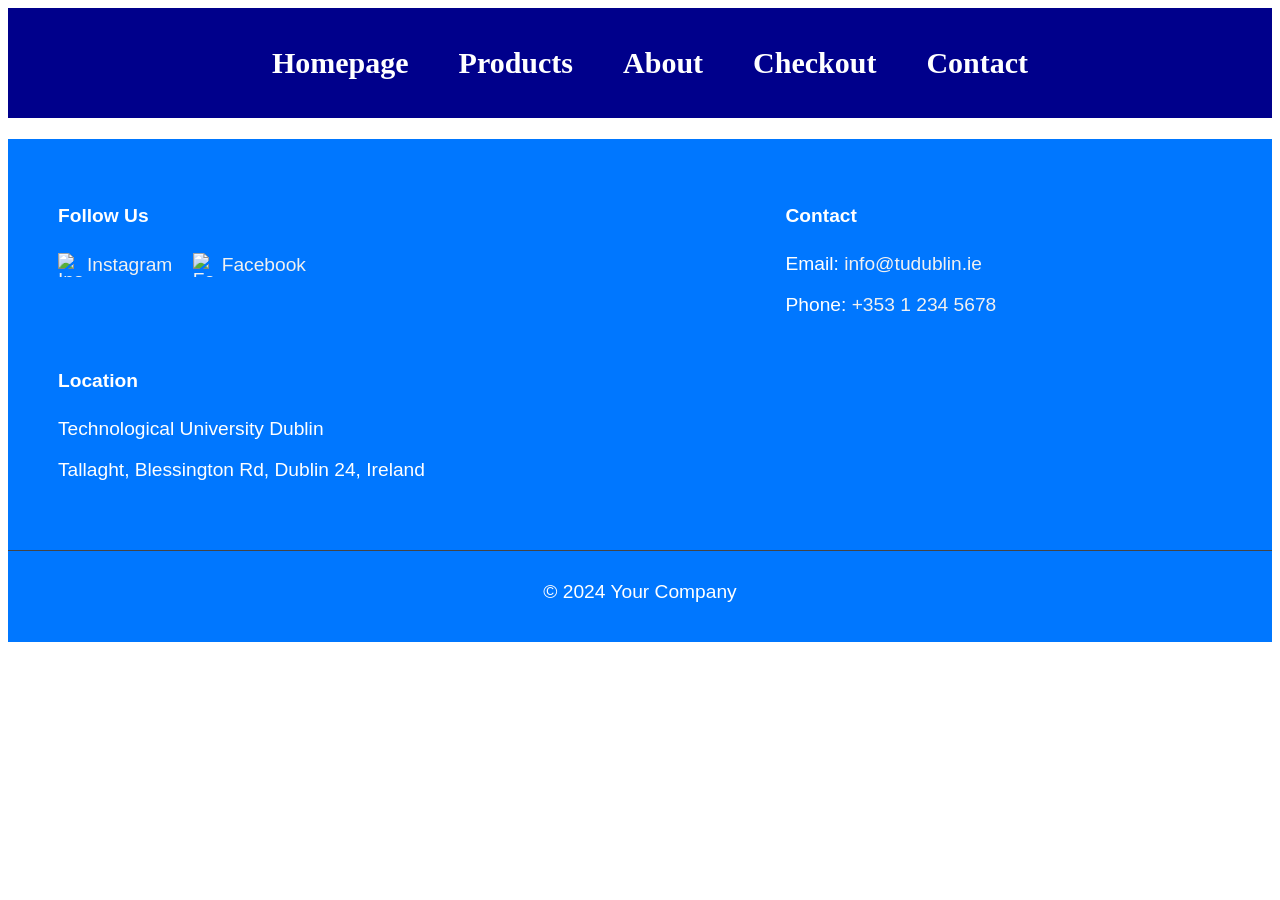
==== about_us.html @ 0f658e16 "Add files via upload" ====
<!doctype html>
<html lang="en">
  <head>
    <meta charset="UTF-8" />
    <meta name="viewport" content="width=device-width, initial-scale=1.0" />
    <title>checkout</title>

    <link rel="stylesheet" href="style.css" />
  </head>

  <body>
    <nav class="navbar">
      <a href="index.html">Homepage</a>
      <a href="products.html">Products</a>
      <a href="about_us.html">About</a>
      <a href="checkout.html">Checkout</a>
      <a href="contact_us.html">Contact</a>
    </nav>

    <header>
      <h1></h1>

      <p></p>
    </header>

    <footer class="site-footer">
      <div class="footer-container">
        <div class="footer-section social">
          <h4>Follow Us</h4>
          <a href="https://instagram.com" target="_blank">
            <img
              src="https://cdn.jsdelivr.net/gh/simple-icons/simple-icons/icons/instagram.svg"
              alt="Instagram"
            />
            Instagram
          </a>
          <a href="https://facebook.com" target="_blank">
            <img
              src="https://cdn.jsdelivr.net/gh/simple-icons/simple-icons/icons/facebook.svg"
              alt="Facebook"
            />
            Facebook
          </a>
        </div>
        <div class="footer-section contact">
          <h4>Contact</h4>
          <p>Email: <a href="mailto:info@tudublin.ie">info@tudublin.ie</a></p>
          <p>Phone: <a href="tel:+35312345678">+353 1 234 5678</a></p>
        </div>
        <div class="footer-section location">
          <h4>Location</h4>
          <p>Technological University Dublin</p>
          <p>Tallaght, Blessington Rd, Dublin 24, Ireland</p>
        </div>
      </div>
      <div class="footer-bottom">
        <p>&copy; 2024 Your Company</p>
      </div>
    </footer>
  </body>
</html>
---- style.css ----
/*  Right now we will type here what we change/add so to keep track and when we upload this to joop we can delete this */
/*  Home-page: I changed the layout from the blue to black to fit the tech theme and also added a fetaures section + Nav bar to which im gonnna make it be able to clickable so when a customer clicks*/
/*  "Phones" it will bring them to the products section about the phones we have. Btw, if it says ".home" it ref the homepage  */



body {
  background-color: #ffffff;
}

/* Navbar */
.navbar {
  display: flex;
  justify-content: center;
  background: darkblue;
  padding: 30px;
}

.navbar a {
  color: white;
  text-decoration: none;
  margin-left: 20px;
  font-size: 30px;
  font-weight: bold;
  padding: 8px 15px;
  border-radius: 5px;
  transition: 0.3s;
}

/*  The blue colour Nav bar looks good so far so we can honestly just keep that for how it is right now  */
.navbar a:hover {
  background-color: rgb(0, 119, 255);
  color: #fff;
}

/*  My footer */
.site-footer {
    background: #7ee3f0;
    color: #fff;
    padding: 20px 0;
    font-family: sans-serif;
}

.footer-container {
   display: flex;
    justify-content: space-between;
    align-items: flex-start;
    margin: 0 auto;
    flex-wrap: wrap;
    padding: 20px 50px ;
     gap: 25%;
}

/*  This is the footer of the MAIN body */
.site-footer {
    background: rgb(0, 119, 255);
    color: #fff;
    
    font-family: sans-serif;
    font-size: 1.2em;
}

.footer-section {
    flex: 1;
    min-width: 200px;
     margin-bottom: 10px;
   
}



.footer-section a {
    color: #f1f1f1;
    text-decoration: none;
    margin-right: 15px;
    display: inline-flex;
    align-items: center;
}

.footer-section a img {
    width: 24px;
    height: 24px;
    margin-right: 5px;
    vertical-align: middle;
}

.footer-bottom {
    border-top: 1px solid #444;
    margin-top: 20px;
    text-align: center;
    padding-top: 10px;
    font-size: 1em;
}



a {
  text-decoration: none;
}

/* This changes the homepage  */
.home {
  font-family: Arial, sans-serif;
}

/* This is the "Phones, laptops, Tablets etc Nave bar (if you click on it, it doesnt work just yet*/
.home .categories {
  display: flex;
  justify-content: center;
  background: #000;
  padding: 15px;
}

.home .categories a {
  color: #fff;
  margin: 0 15px;
  font-size: 18px;
}

.home .categories a:hover {
  color: #ccc;
}

/* middle  */
.home .middle {
  text-align: center;
  padding: 80px 20px;
  background: #f5f5f5;
}

.home .middle h1 {
  font-size: 50px;
  margin-bottom: 10px;
}

.home .middle p {
  font-size: 20px;
  margin-bottom: 20px;
}

.home .btn {
  background: #000;
  color: #fff;
  padding: 12px 25px;
  border-radius: 5px;
}

.home .btn:hover {
  background: #333;
}

/* PRODUCTS (Also doesnt work just yet but I will get to it!*/
.home .featured {
  padding: 50px 20px;
  text-align: center;
}

.home .product-container {
  display: flex;
  justify-content: center;
  gap: 30px;
  flex-wrap: wrap;
}

.home .product-card {
  border: 1px solid #ddd;
  padding: 20px;
  width: 220px;
  border-radius: 10px;
  background: #fff;
  transition: 0.3s;
}

.home .product-card:hover {
  transform: scale(1.05);
}

.home .product-card img {
  width: 100%;
}

.home .product-card button {
  background: #000;
  color: #fff;
  border: none;
  padding: 10px;
  cursor: pointer;
  margin-top: 10px;
}

.home .product-card button:hover {
  background: #333;
}

/* This is the lower middle section about the "why choose us"  */
.home .why-us {
  background: #000;
  color: #fff;
  padding: 50px 20px;
  text-align: center;
}

.home .features {
  display: flex;
  justify-content: center;
  gap: 40px;
  flex-wrap: wrap;
}

/* This is the footer for the home page   */
.home .site-footer {
    background: #080000;
    color: #fff;
    
    font-family: sans-serif;
    font-size: 1.2em;
}
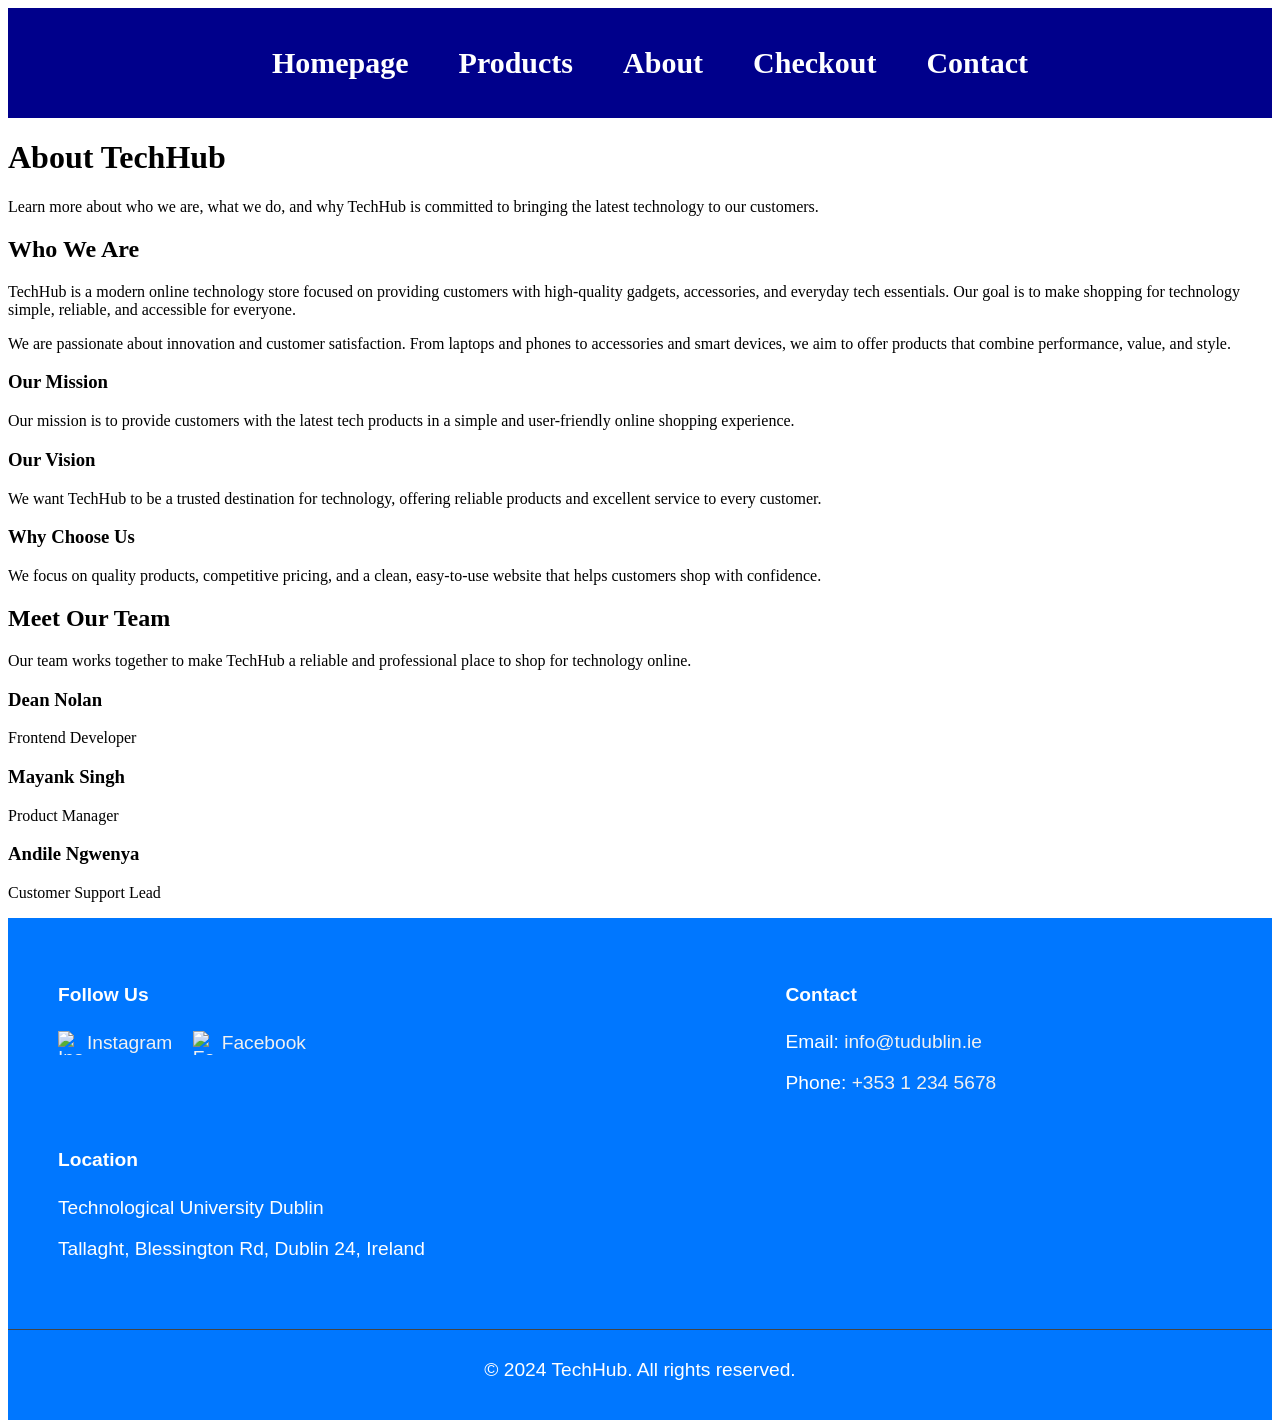
==== commit 43171bc4: "Edited checkout page" ====
--- a/about_us.html
+++ b/about_us.html
@@ -3,12 +3,11 @@
   <head>
     <meta charset="UTF-8" />
     <meta name="viewport" content="width=device-width, initial-scale=1.0" />
-    <title>checkout</title>
-
+    <title>About Us</title>
     <link rel="stylesheet" href="style.css" />
   </head>
 
-  <body>
+  <body class="about-page">
     <nav class="navbar">
       <a href="index.html">Homepage</a>
       <a href="products.html">Products</a>
@@ -17,11 +16,90 @@
       <a href="contact_us.html">Contact</a>
     </nav>
 
-    <header>
-      <h1></h1>
+    <header class="about-hero">
+      <div class="about-hero-content">
+        <h1>About TechHub</h1>
+        <p>
+          Learn more about who we are, what we do, and why TechHub is committed
+          to bringing the latest technology to our customers.
+        </p>
+      </div>
+    </header>
 
-      <p></p>
-    </header>
+    <main>
+      <section class="about-intro">
+        <div class="about-container">
+          <h2>Who We Are</h2>
+          <p>
+            TechHub is a modern online technology store focused on providing
+            customers with high-quality gadgets, accessories, and everyday tech
+            essentials. Our goal is to make shopping for technology simple,
+            reliable, and accessible for everyone.
+          </p>
+          <p>
+            We are passionate about innovation and customer satisfaction. From
+            laptops and phones to accessories and smart devices, we aim to offer
+            products that combine performance, value, and style.
+          </p>
+        </div>
+      </section>
+
+      <section class="about-mission">
+        <div class="about-container">
+          <div class="about-card">
+            <h3>Our Mission</h3>
+            <p>
+              Our mission is to provide customers with the latest tech products
+              in a simple and user-friendly online shopping experience.
+            </p>
+          </div>
+
+          <div class="about-card">
+            <h3>Our Vision</h3>
+            <p>
+              We want TechHub to be a trusted destination for technology,
+              offering reliable products and excellent service to every
+              customer.
+            </p>
+          </div>
+
+          <div class="about-card">
+            <h3>Why Choose Us</h3>
+            <p>
+              We focus on quality products, competitive pricing, and a clean,
+              easy-to-use website that helps customers shop with confidence.
+            </p>
+          </div>
+        </div>
+      </section>
+
+      <section class="about-team">
+        <div class="about-team-wrapper">
+          <h2>Meet Our Team</h2>
+          <p class="about-team-text">
+            Our team works together to make TechHub a reliable and professional
+            place to shop for technology online.
+          </p>
+
+          <div class="about-team-container">
+            <div class="about-team-member">
+              <h3>Dean Nolan</h3>
+              <p>Frontend Developer</p>
+            </div>
+
+            <div class="about-team-member">
+              <h3>Mayank Singh</h3>
+              <p>Product Manager</p>
+            </div>
+
+            <div class="about-team-member">
+              <h3>Andile Ngwenya</h3>
+              <p>Customer Support Lead</p>
+            </div>
+          </div>
+        </div>
+      </section>
+    </main>
 
     <footer class="site-footer">
       <div class="footer-container">
@@ -53,8 +131,9 @@
           <p>Tallaght, Blessington Rd, Dublin 24, Ireland</p>
         </div>
       </div>
+
       <div class="footer-bottom">
-        <p>&copy; 2024 Your Company</p>
+        <p>&copy; 2024 TechHub. All rights reserved.</p>
       </div>
     </footer>
   </body>
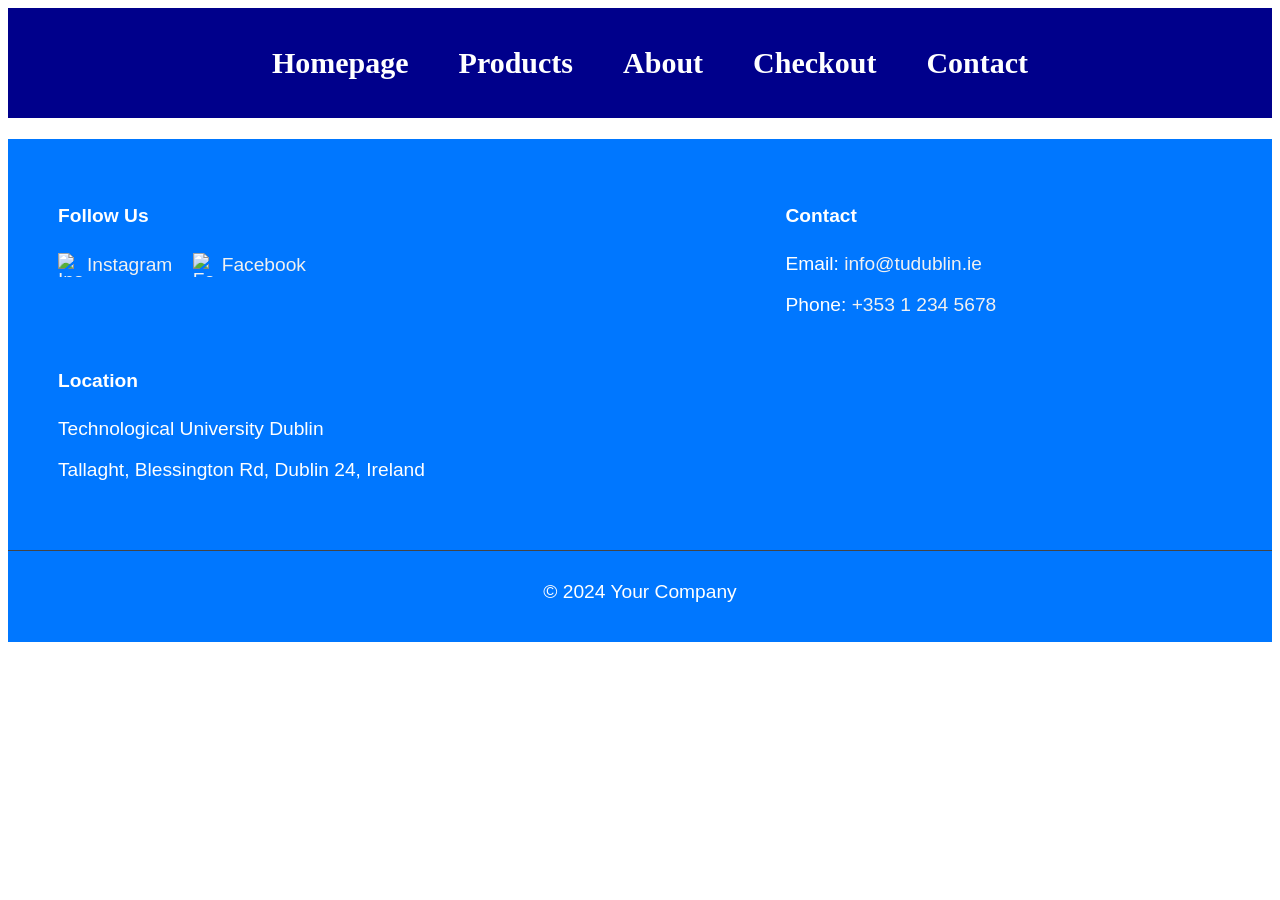
==== commit 4da95b5e: "Edited checkout page" ====
--- a/about_us.html
+++ b/about_us.html
@@ -3,11 +3,12 @@
   <head>
     <meta charset="UTF-8" />
     <meta name="viewport" content="width=device-width, initial-scale=1.0" />
-    <title>About Us</title>
+    <title>checkout</title>
+
     <link rel="stylesheet" href="style.css" />
   </head>
 
-  <body class="about-page">
+  <body>
     <nav class="navbar">
       <a href="index.html">Homepage</a>
       <a href="products.html">Products</a>
@@ -16,90 +17,11 @@
       <a href="contact_us.html">Contact</a>
     </nav>
 
-    <header class="about-hero">
-      <div class="about-hero-content">
-        <h1>About TechHub</h1>
-        <p>
-          Learn more about who we are, what we do, and why TechHub is committed
-          to bringing the latest technology to our customers.
-        </p>
-      </div>
+    <header>
+      <h1></h1>
+
+      <p></p>
     </header>
-
-    <main>
-      <section class="about-intro">
-        <div class="about-container">
-          <h2>Who We Are</h2>
-          <p>
-            TechHub is a modern online technology store focused on providing
-            customers with high-quality gadgets, accessories, and everyday tech
-            essentials. Our goal is to make shopping for technology simple,
-            reliable, and accessible for everyone.
-          </p>
-          <p>
-            We are passionate about innovation and customer satisfaction. From
-            laptops and phones to accessories and smart devices, we aim to offer
-            products that combine performance, value, and style.
-          </p>
-        </div>
-      </section>
-
-      <section class="about-mission">
-        <div class="about-container">
-          <div class="about-card">
-            <h3>Our Mission</h3>
-            <p>
-              Our mission is to provide customers with the latest tech products
-              in a simple and user-friendly online shopping experience.
-            </p>
-          </div>
-
-          <div class="about-card">
-            <h3>Our Vision</h3>
-            <p>
-              We want TechHub to be a trusted destination for technology,
-              offering reliable products and excellent service to every
-              customer.
-            </p>
-          </div>
-
-          <div class="about-card">
-            <h3>Why Choose Us</h3>
-            <p>
-              We focus on quality products, competitive pricing, and a clean,
-              easy-to-use website that helps customers shop with confidence.
-            </p>
-          </div>
-        </div>
-      </section>
-
-      <section class="about-team">
-        <div class="about-team-wrapper">
-          <h2>Meet Our Team</h2>
-          <p class="about-team-text">
-            Our team works together to make TechHub a reliable and professional
-            place to shop for technology online.
-          </p>
-
-          <div class="about-team-container">
-            <div class="about-team-member">
-              <h3>Dean Nolan</h3>
-              <p>Frontend Developer</p>
-            </div>
-
-            <div class="about-team-member">
-              <h3>Mayank Singh</h3>
-              <p>Product Manager</p>
-            </div>
-
-            <div class="about-team-member">
-              <h3>Andile Ngwenya</h3>
-              <p>Customer Support Lead</p>
-            </div>
-          </div>
-        </div>
-      </section>
-    </main>
 
     <footer class="site-footer">
       <div class="footer-container">
@@ -131,9 +53,8 @@
           <p>Tallaght, Blessington Rd, Dublin 24, Ireland</p>
         </div>
       </div>
-
       <div class="footer-bottom">
-        <p>&copy; 2024 TechHub. All rights reserved.</p>
+        <p>&copy; 2024 Your Company</p>
       </div>
     </footer>
   </body>
--- a/style.css
+++ b/style.css
@@ -1,6 +1,7 @@
 /*  Right now we will type here what we change/add so to keep track and when we upload this to joop we can delete this */
 /*  Home-page: I changed the layout from the blue to black to fit the tech theme and also added a fetaures section + Nav bar to which im gonnna make it be able to clickable so when a customer clicks*/
 /*  "Phones" it will bring them to the products section about the phones we have. Btw, if it says ".home" it ref the homepage  */
+/* i have edited some staff on the checkout page but we need the tables 
 
 
 
@@ -216,3 +217,63 @@
     font-size: 1.2em;
 }
 
+/* Checkout Container */
+.checkout-container {
+  max-width: 600px;
+  margin: 2rem auto;
+  background-color: #fff;
+  padding: 2rem;
+  border-radius: 8px;
+  box-shadow: 0 4px 10px rgba(0,0,0,0.1);
+}
+
+.checkout-container h1 {
+  text-align: center;
+  margin-bottom: 1rem;
+}
+
+.checkout-container p {
+  text-align: center;
+  margin-bottom: 2rem;
+}
+
+/* Form Styles */
+.checkout-form .form-group {
+  margin-bottom: 1.5rem;
+}
+
+.checkout-form label {
+  display: block;
+  margin-bottom: 0.5rem;
+  font-weight: bold;
+}
+
+.checkout-form input,
+.checkout-form textarea {
+  width: 100%;
+  padding: 0.75rem;
+  border-radius: 4px;
+  border: 1px solid #ccc;
+  font-size: 1rem;
+}
+
+.checkout-form textarea {
+  resize: vertical;
+}
+
+/* Submit Button */
+.btn-submit {
+  width: 10%;
+  padding: 1rem;
+  background-color: #0d0c0b;
+  color: hsl(230, 21%, 95%);
+  border: none;
+  border-radius: 4px;
+  font-size: 1.1rem;
+  cursor: pointer;
+  transition: background-color 0.3s ease;
+}
+
+.btn-submit:hover {
+  background-color: hwb(255 0% 10%);
+}
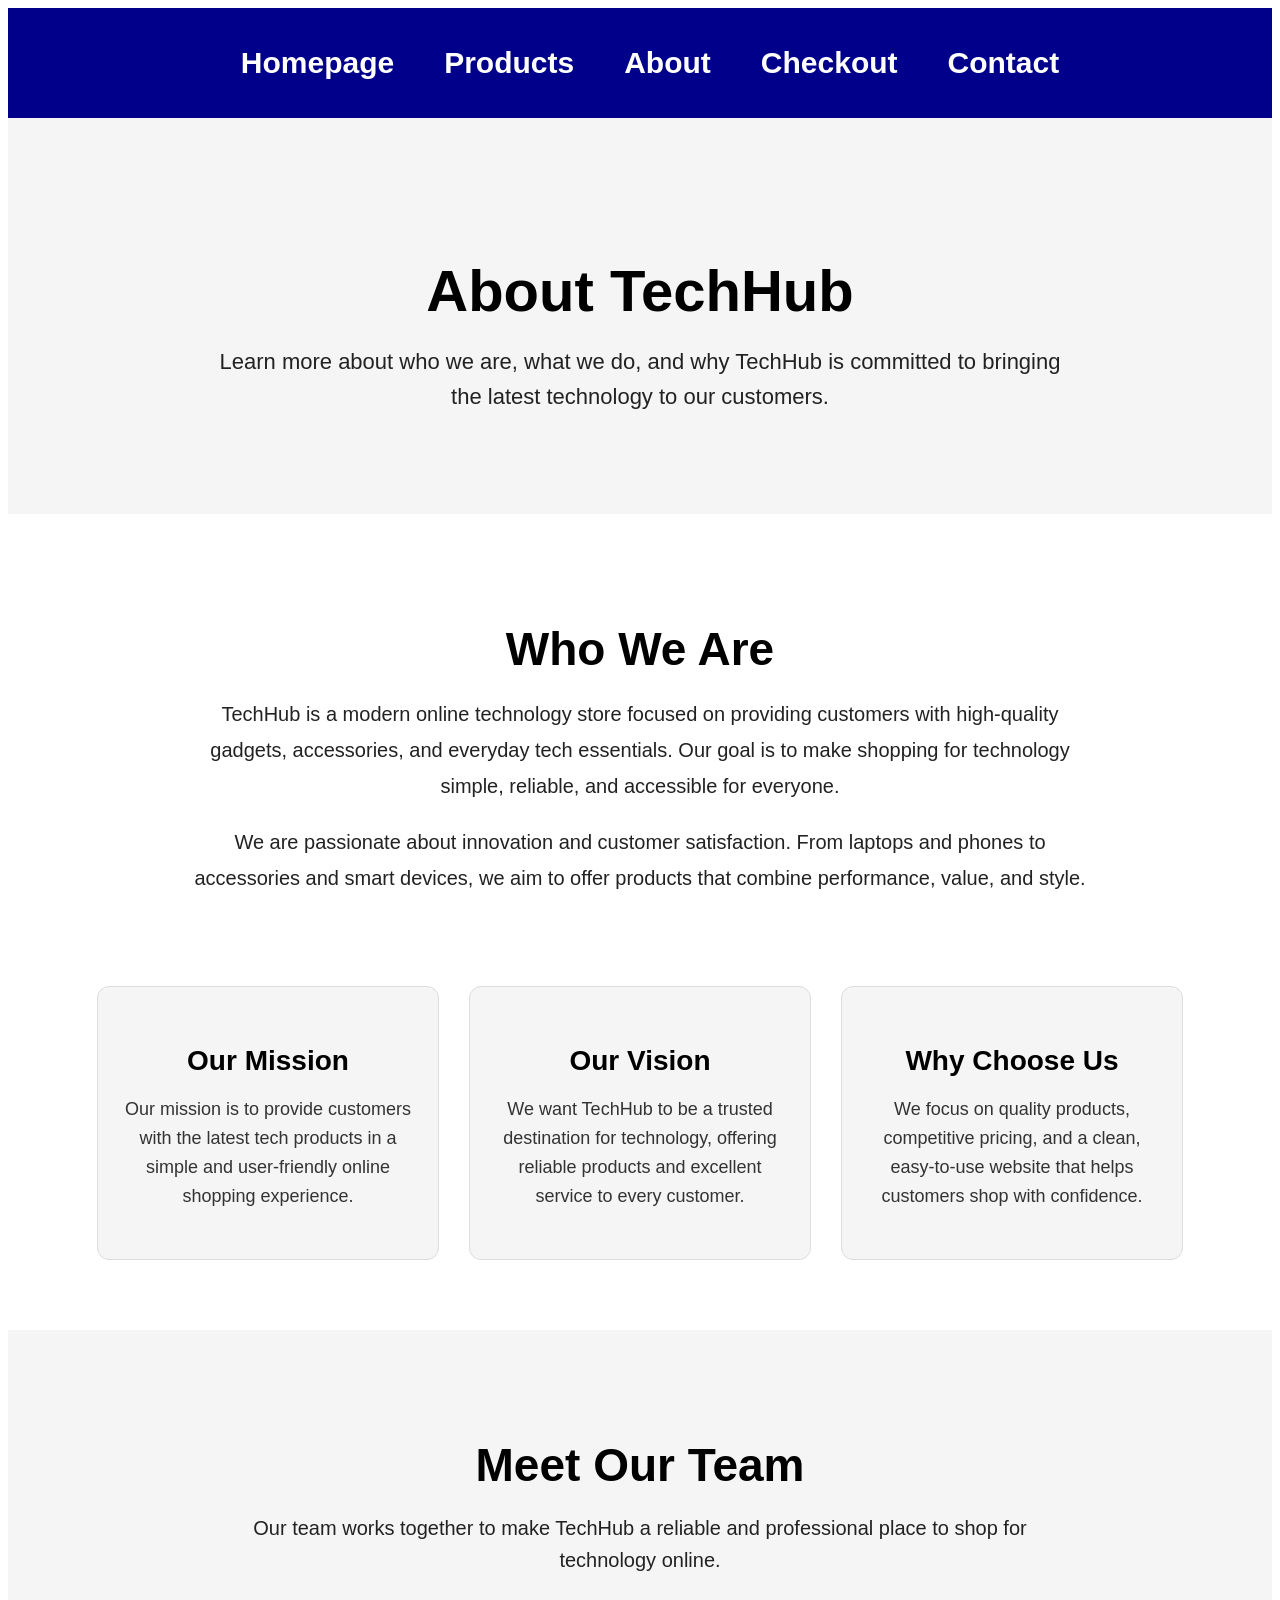
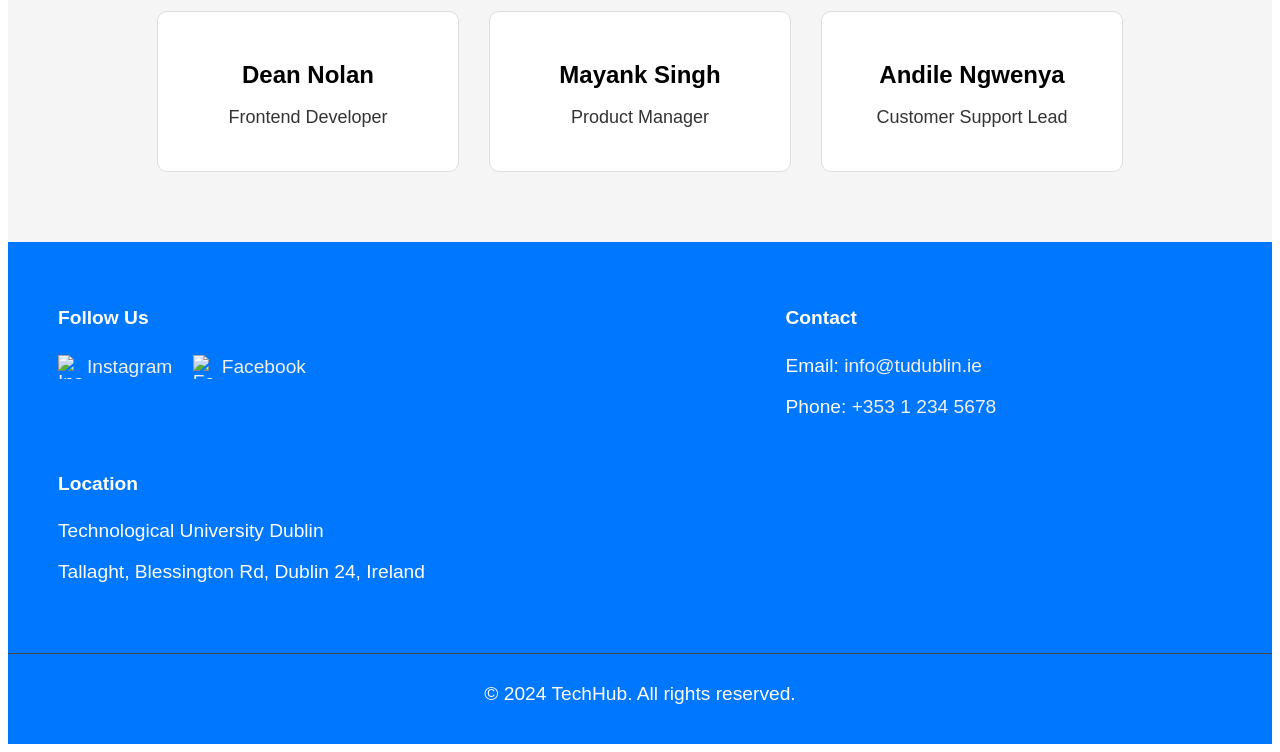
==== commit 577bf2ec: "completed about us page" ====
--- a/about_us.html
+++ b/about_us.html
@@ -3,12 +3,11 @@
   <head>
     <meta charset="UTF-8" />
     <meta name="viewport" content="width=device-width, initial-scale=1.0" />
-    <title>checkout</title>
-
+    <title>About Us</title>
     <link rel="stylesheet" href="style.css" />
   </head>
 
-  <body>
+  <body class="about-page">
     <nav class="navbar">
       <a href="index.html">Homepage</a>
       <a href="products.html">Products</a>
@@ -17,11 +16,90 @@
       <a href="contact_us.html">Contact</a>
     </nav>
 
-    <header>
-      <h1></h1>
+    <header class="about-hero">
+      <div class="about-hero-content">
+        <h1>About TechHub</h1>
+        <p>
+          Learn more about who we are, what we do, and why TechHub is committed
+          to bringing the latest technology to our customers.
+        </p>
+      </div>
+    </header>
 
-      <p></p>
-    </header>
+    <main>
+      <section class="about-intro">
+        <div class="about-container">
+          <h2>Who We Are</h2>
+          <p>
+            TechHub is a modern online technology store focused on providing
+            customers with high-quality gadgets, accessories, and everyday tech
+            essentials. Our goal is to make shopping for technology simple,
+            reliable, and accessible for everyone.
+          </p>
+          <p>
+            We are passionate about innovation and customer satisfaction. From
+            laptops and phones to accessories and smart devices, we aim to offer
+            products that combine performance, value, and style.
+          </p>
+        </div>
+      </section>
+
+      <section class="about-mission">
+        <div class="about-container">
+          <div class="about-card">
+            <h3>Our Mission</h3>
+            <p>
+              Our mission is to provide customers with the latest tech products
+              in a simple and user-friendly online shopping experience.
+            </p>
+          </div>
+
+          <div class="about-card">
+            <h3>Our Vision</h3>
+            <p>
+              We want TechHub to be a trusted destination for technology,
+              offering reliable products and excellent service to every
+              customer.
+            </p>
+          </div>
+
+          <div class="about-card">
+            <h3>Why Choose Us</h3>
+            <p>
+              We focus on quality products, competitive pricing, and a clean,
+              easy-to-use website that helps customers shop with confidence.
+            </p>
+          </div>
+        </div>
+      </section>
+
+      <section class="about-team">
+        <div class="about-team-wrapper">
+          <h2>Meet Our Team</h2>
+          <p class="about-team-text">
+            Our team works together to make TechHub a reliable and professional
+            place to shop for technology online.
+          </p>
+
+          <div class="about-team-container">
+            <div class="about-team-member">
+              <h3>Dean Nolan</h3>
+              <p>Frontend Developer</p>
+            </div>
+
+            <div class="about-team-member">
+              <h3>Mayank Singh</h3>
+              <p>Product Manager</p>
+            </div>
+
+            <div class="about-team-member">
+              <h3>Andile Ngwenya</h3>
+              <p>Customer Support Lead</p>
+            </div>
+          </div>
+        </div>
+      </section>
+    </main>
 
     <footer class="site-footer">
       <div class="footer-container">
@@ -42,19 +120,22 @@
             Facebook
           </a>
         </div>
+
         <div class="footer-section contact">
           <h4>Contact</h4>
           <p>Email: <a href="mailto:info@tudublin.ie">info@tudublin.ie</a></p>
           <p>Phone: <a href="tel:+35312345678">+353 1 234 5678</a></p>
         </div>
+
         <div class="footer-section location">
           <h4>Location</h4>
           <p>Technological University Dublin</p>
           <p>Tallaght, Blessington Rd, Dublin 24, Ireland</p>
         </div>
       </div>
+
       <div class="footer-bottom">
-        <p>&copy; 2024 Your Company</p>
+        <p>&copy; 2024 TechHub. All rights reserved.</p>
       </div>
     </footer>
   </body>
--- a/style.css
+++ b/style.css
@@ -1,9 +1,9 @@
 /*  Right now we will type here what we change/add so to keep track and when we upload this to joop we can delete this */
 /*  Home-page: I changed the layout from the blue to black to fit the tech theme and also added a fetaures section + Nav bar to which im gonnna make it be able to clickable so when a customer clicks*/
 /*  "Phones" it will bring them to the products section about the phones we have. Btw, if it says ".home" it ref the homepage  */
-/* i have edited some staff on the checkout page but we need the tables 
-
-
+/* contact-page format looks more cleaner than what it is was before as it was just 3 boxes of white space together with titles like name, email address and message but i changed the style so it can look more website like.*/
+/* made the style css for the map to be more centered with the text*/
+/* i reformated my css on the oppening hours, faq and frequently added questions*/
 
 body {
   background-color: #ffffff;
@@ -217,63 +217,376 @@
     font-size: 1.2em;
 }
 
-/* Checkout Container */
-.checkout-container {
-  max-width: 600px;
-  margin: 2rem auto;
-  background-color: #fff;
-  padding: 2rem;
-  border-radius: 8px;
-  box-shadow: 0 4px 10px rgba(0,0,0,0.1);
-}
-
-.checkout-container h1 {
-  text-align: center;
-  margin-bottom: 1rem;
-}
-
-.checkout-container p {
-  text-align: center;
-  margin-bottom: 2rem;
-}
-
-/* Form Styles */
-.checkout-form .form-group {
-  margin-bottom: 1.5rem;
-}
-
-.checkout-form label {
+/* Contact Page */
+.contact-form {
+  width: 50%;
+  margin: 40px auto;
+  padding: 20px;
+  background-color: #f5f5f5;
+  border-radius: 10px;
+}
+
+.contact-form label {
   display: block;
-  margin-bottom: 0.5rem;
+  margin-top: 10px;
   font-weight: bold;
+}
+
+.contact-form input,
+.contact-form textarea {
+  width: 100%;
+  padding: 10px;
+  margin-top: 5px;
+  border: 1px solid #ccc;
+  border-radius: 5px;
+}
+
+.contact-form button {
+  margin-top: 15px;
+  padding: 12px;
+  width: 100%;
+  background-color: darkblue;
+  color: white;
+  border: none;
+  border-radius: 5px;
+}
+
+.contact-form button:hover {
+  background-color: rgb(0, 119, 255);
+}
+
+.contact-info,
+.contact-details {
+  text-align: center;
+  margin-top: 30px;
+}
+
+.faq {
+  width: 60%;
+  margin: 40px auto;
+}
+
+.map {
+  text-align: center;
+  margin: 40px auto;
+}
+
+/* My Products section */
+/* SUB NAVBAR */
+.categories {
+  display: flex;
+  justify-content: center;
+  gap: 40px;
+  background: black;
+  padding: 15px 0;
+}
+
+.categories a {
+  color: white;
+  text-decoration: none;
+  font-weight: bold;
+  font-size: 16px;
+  background: none;
+  border: none;
+  padding: 0;
+  cursor: pointer;
+}
+
+.categories a:hover {
+  color: #ccc;
+}
+
+/* SEARCH BAR */
+.search-section {
+  text-align: center;
+  margin: 20px;
+}
+
+.search-section input {
+  width: 50%;
+  padding: 10px;
+  font-size: 16px;
+}
+
+/* PRODUCTS SECTION */
+.products {
+  text-align: center;
+}
+
+.product-container {
+  display: flex;
+  justify-content: center;
+  gap: 30px;
+  flex-wrap: wrap;
+  margin-top: 20px;
+}
+
+.product-card {
+  border: 1px solid #ccc;
+  padding: 20px;
+  width: 260px;
+  border-radius: 10px;
+  background: #f5f5f5;
+  text-align: center;
+}
+
+.product-card:hover {
+  transform: scale(1.05);
+}
+
+.product-card img {
+  width: 100%;
+}
+
+.product-card button {
+  margin-top: 10px;
+  padding: 10px;
+  border: none;
+  background: darkblue;
+  color: white;
+  cursor: pointer;
+  border-radius: 5px;
+}
+
+.product-card button:hover {
+  background: rgb(0, 119, 255);
+}
+
+/* FILTER BUTTONS */
+.categories button {
+  padding: 10px 15px;
+  border: none;
+  color: white;
+  background-color: black;
+  cursor: pointer;
+  font-weight: bold;
+  border-radius: 5px;
+}
+
+.categories button:hover {
+  background:navy;
+  color: white;
+}
+
+.map {
+  margin: 40px auto;
+  text-align: center;
+}
+
+/* This is the Checkout page */
+.checkout-page {
+  display: flex;
+  gap: 40px;
+  padding: 40px;
+}
+
+.cart-section {
+  width: 40%;
+  background: #f9f9f9;
+  padding: 20px;
+  border-radius: 10px;
+}
+
+.checkout-section {
+  width: 60%;
+}
+
+.cart-item {
+  display: flex;
+  justify-content: space-between;
+  padding: 10px 0;
+  border-bottom: 1px solid #ddd;
+}
+
+.totals {
+  margin-top: 20px;
 }
 
 .checkout-form input,
 .checkout-form textarea {
   width: 100%;
-  padding: 0.75rem;
-  border-radius: 4px;
-  border: 1px solid #ccc;
-  font-size: 1rem;
-}
-
-.checkout-form textarea {
-  resize: vertical;
-}
-
-/* Submit Button */
+  padding: 10px;
+  margin: 8px 0;
+}
+
+button {
+  margin-top: 10px;
+  padding: 10px;
+  cursor: pointer;
+}
+
 .btn-submit {
-  width: 10%;
-  padding: 1rem;
-  background-color: #0d0c0b;
-  color: hsl(230, 21%, 95%);
-  border: none;
-  border-radius: 4px;
-  font-size: 1.1rem;
-  cursor: pointer;
-  transition: background-color 0.3s ease;
+  background: black;
+  color: white;
+  width: 100%;
+  font-size: 16px;
 }
 
 .btn-submit:hover {
   background-color: hwb(255 0% 10%);
+}
+
+/* =========================
+   ABOUT US PAGE
+========================= */
+
+.about-page {
+  font-family: Arial, sans-serif;
+  background-color: #ffffff;
+}
+
+.about-hero {
+  background: #f5f5f5;
+  text-align: center;
+  padding: 100px 20px;
+}
+
+.about-hero-content h1 {
+  font-size: 58px;
+  margin-bottom: 20px;
+  color: #000;
+}
+
+.about-hero-content p {
+  font-size: 22px;
+  max-width: 850px;
+  margin: 0 auto;
+  color: #222;
+  line-height: 1.6;
+}
+
+.about-intro {
+  padding: 70px 20px 40px;
+}
+
+.about-container {
+  max-width: 1100px;
+  margin: 0 auto;
+  text-align: center;
+}
+
+.about-intro h2,
+.about-team h2 {
+  font-size: 46px;
+  margin-bottom: 20px;
+  color: #000;
+}
+
+.about-intro p {
+  font-size: 20px;
+  line-height: 1.8;
+  max-width: 900px;
+  margin: 0 auto 20px auto;
+  color: #222;
+}
+
+.about-mission {
+  padding: 30px 20px 70px;
+}
+
+.about-mission .about-container {
+  display: flex;
+  justify-content: center;
+  gap: 30px;
+  flex-wrap: wrap;
+}
+
+.about-card {
+  background: #f5f5f5;
+  border: 1px solid #ddd;
+  border-radius: 12px;
+  width: 300px;
+  padding: 30px 20px;
+  transition: 0.3s;
+}
+
+.about-card:hover {
+  transform: scale(1.03);
+}
+
+.about-card h3 {
+  font-size: 28px;
+  margin-bottom: 15px;
+  color: #000;
+}
+
+.about-card p {
+  font-size: 18px;
+  line-height: 1.6;
+  color: #333;
+}
+
+.about-team {
+  padding: 70px 20px;
+  background: #f5f5f5;
+}
+
+.about-team-wrapper {
+  max-width: 1100px;
+  margin: 0 auto;
+  text-align: center;
+}
+
+.about-team-text {
+  font-size: 20px;
+  max-width: 800px;
+  margin: 0 auto 35px auto;
+  line-height: 1.6;
+  color: #222;
+}
+
+.about-team-container {
+  display: flex;
+  justify-content: center;
+  gap: 30px;
+  flex-wrap: wrap;
+}
+
+.about-team-member {
+  background: #ffffff;
+  border: 1px solid #ddd;
+  border-radius: 10px;
+  width: 260px;
+  padding: 25px 20px;
+  transition: 0.3s;
+}
+
+.about-team-member:hover {
+  transform: scale(1.03);
+}
+
+.about-team-member h3 {
+  font-size: 24px;
+  margin-bottom: 10px;
+  color: #000;
+}
+
+.about-team-member p {
+  font-size: 18px;
+  color: #333;
+}
+
+/* Responsive design */
+@media (max-width: 768px) {
+  .about-hero-content h1 {
+    font-size: 40px;
+  }
+
+  .about-hero-content p,
+  .about-intro p,
+  .about-team-text,
+  .about-card p,
+  .about-team-member p {
+    font-size: 18px;
+  }
+
+  .about-intro h2,
+  .about-team h2 {
+    font-size: 34px;
+  }
+
+  .about-card,
+  .about-team-member {
+    width: 90%;
+  }
 }
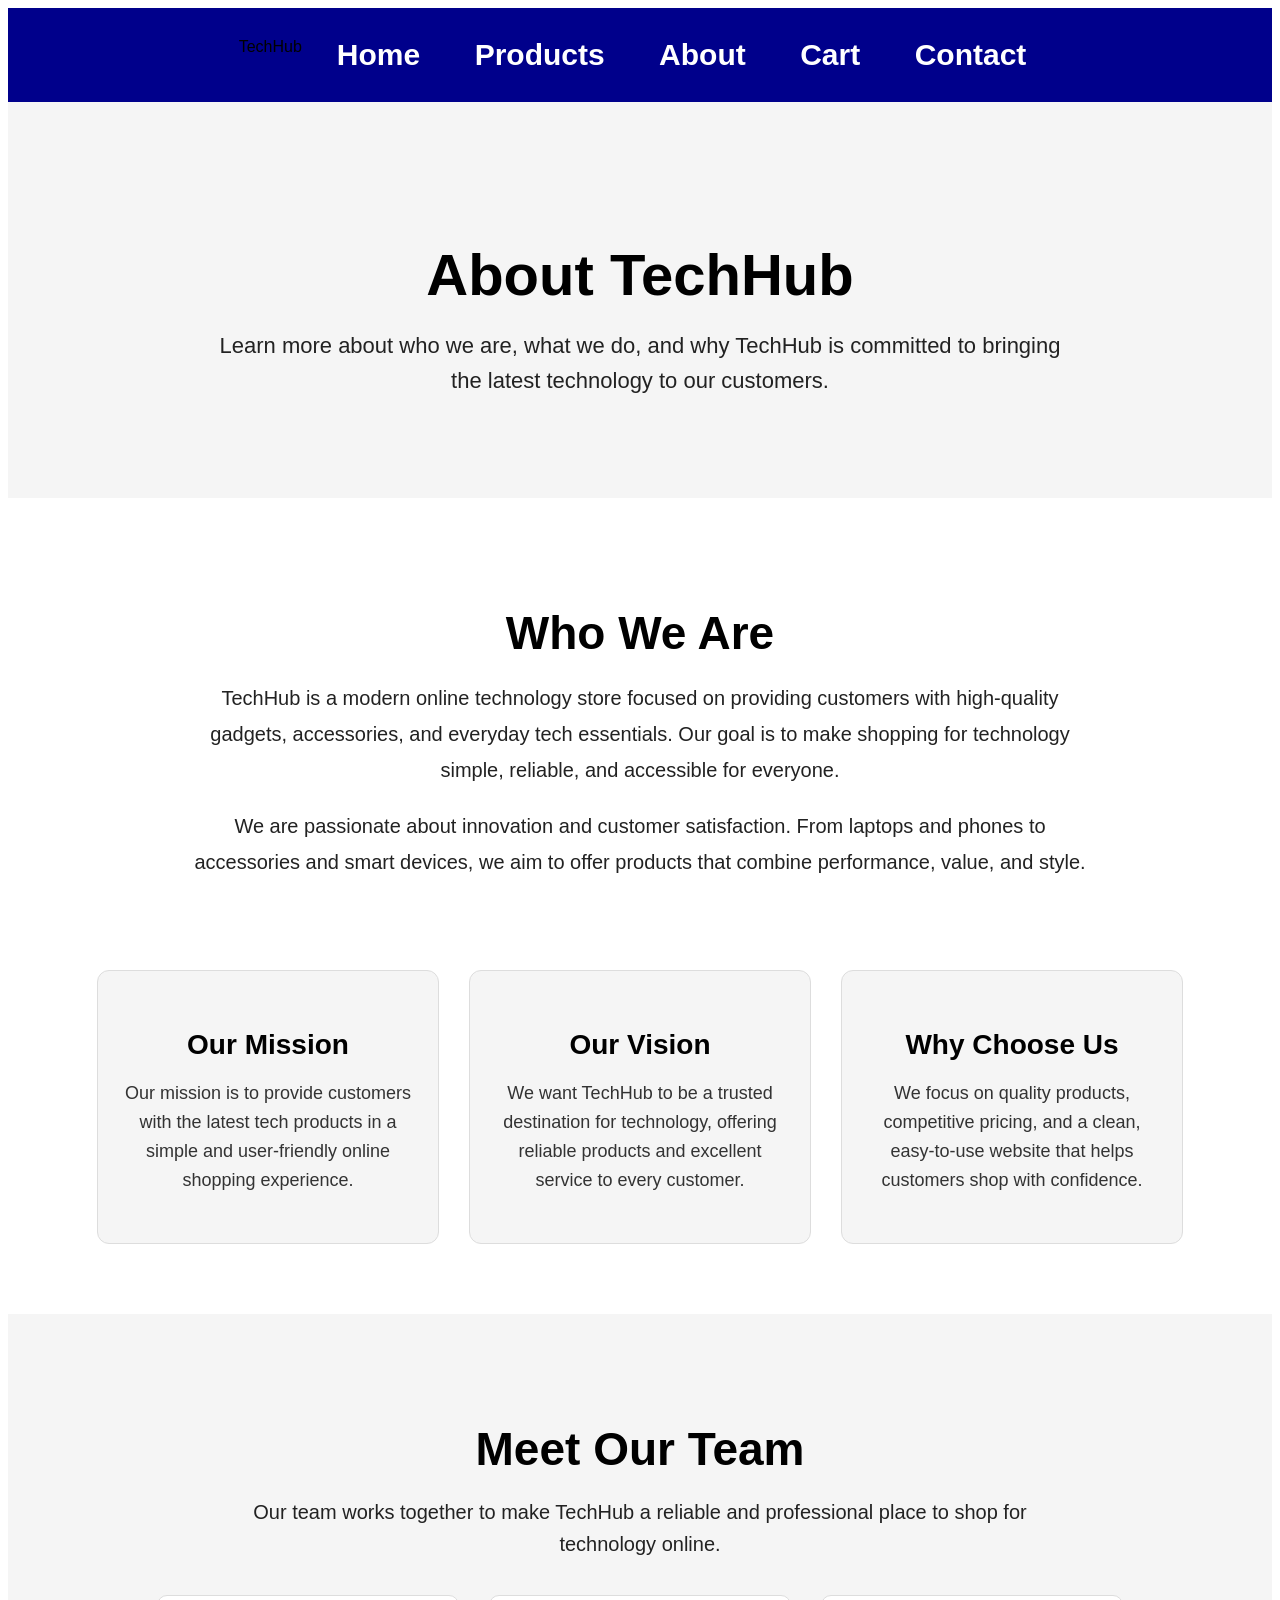
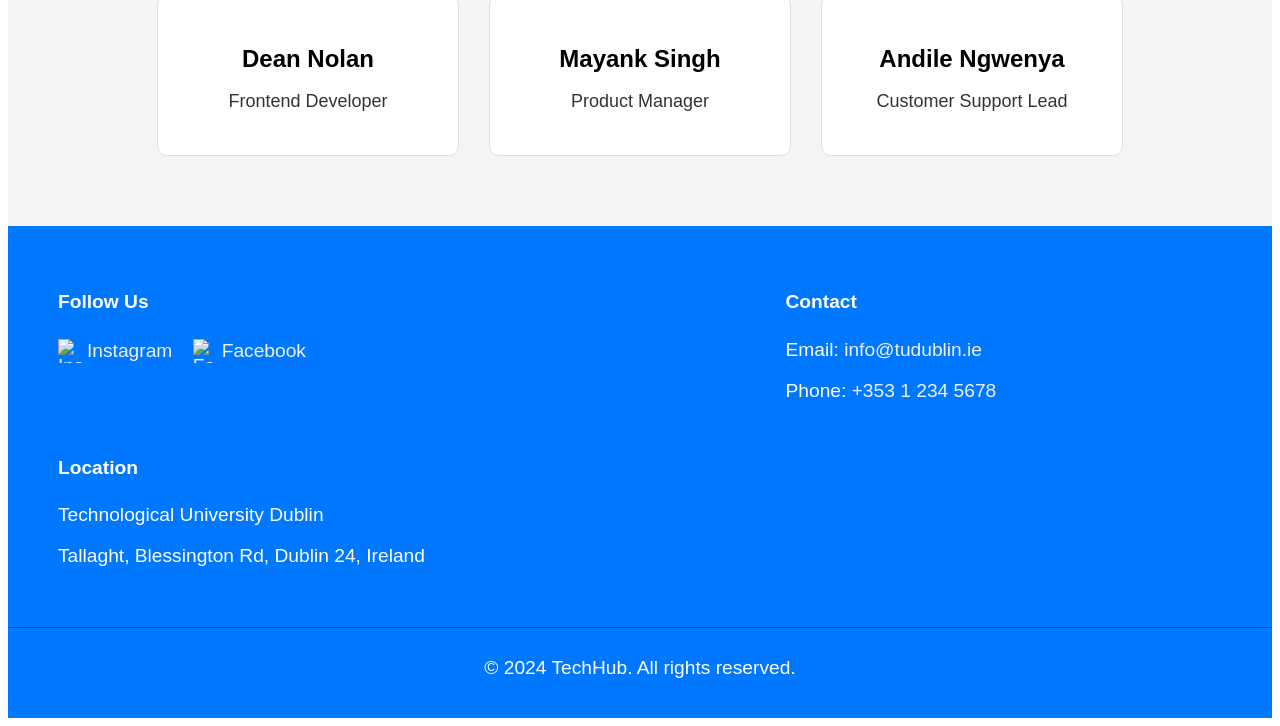
==== commit 9f9c6b40: "Refactor about_us.html layout and content Updated navigation links and added a logo to the navbar. I" ====
--- a/about_us.html
+++ b/about_us.html
@@ -8,13 +8,16 @@
   </head>
 
   <body class="about-page">
-    <nav class="navbar">
-      <a href="index.html">Homepage</a>
+  <nav class="navbar">
+    <div class="logo">TechHub</div>
+    <div class="nav-links">
+      <a href="index.html">Home</a>
       <a href="products.html">Products</a>
       <a href="about_us.html">About</a>
-      <a href="checkout.html">Checkout</a>
+      <a href="checkout.html">Cart</a>
       <a href="contact_us.html">Contact</a>
-    </nav>
+    </div>
+  </nav>
 
     <header class="about-hero">
       <div class="about-hero-content">
@@ -120,13 +123,11 @@
             Facebook
           </a>
         </div>
-
         <div class="footer-section contact">
           <h4>Contact</h4>
           <p>Email: <a href="mailto:info@tudublin.ie">info@tudublin.ie</a></p>
           <p>Phone: <a href="tel:+35312345678">+353 1 234 5678</a></p>
         </div>
-
         <div class="footer-section location">
           <h4>Location</h4>
           <p>Technological University Dublin</p>
--- a/style.css
+++ b/style.css
@@ -87,7 +87,7 @@
 
 .footer-bottom {
     border-top: 1px solid #444;
-    margin-top: 20px;
+    margin-top: 10px;
     text-align: center;
     padding-top: 10px;
     font-size: 1em;
@@ -99,61 +99,91 @@
   text-decoration: none;
 }
 
-/* This changes the homepage  */
+/* BASE */
 .home {
   font-family: Arial, sans-serif;
-}
-
-/* This is the "Phones, laptops, Tablets etc Nave bar (if you click on it, it doesnt work just yet*/
-.home .categories {
-  display: flex;
-  justify-content: center;
-  background: #000;
-  padding: 15px;
-}
-
-.home .categories a {
-  color: #fff;
-  margin: 0 15px;
-  font-size: 18px;
-}
-
-.home .categories a:hover {
+  margin: 0;
+  background: #f5f5f7;
+}
+
+/* NAVBAR */
+.home .navbar {
+  display: flex;
+  justify-content: space-between;
+  align-items: center;
+  padding: 15px 40px;
+  background: rgba(0,0,0,0.9);
+  color: white;
+  position: sticky;
+  top: 0;
+}
+
+.home .logo {
+  font-size: 20px;
+  font-weight: bold;
+}
+
+.home .nav-links a {
+  color: white;
+  margin-left: 20px;
+  text-decoration: none;
+  font-size: 14px;
+}
+
+.home .nav-links a:hover {
   color: #ccc;
 }
 
-/* middle  */
+/* HERO */
 .home .middle {
-  text-align: center;
-  padding: 80px 20px;
-  background: #f5f5f5;
+  height: 80vh;
+  display: flex;
+  justify-content: center;
+  align-items: center;
+  text-align: center;
+  background: linear-gradient(to right, #000, #222);
+  color: white;
+}
+
+.home .hero-content {
+  max-width: 600px;
 }
 
 .home .middle h1 {
-  font-size: 50px;
-  margin-bottom: 10px;
+  font-size: 60px;
+  margin-bottom: 15px;
 }
 
 .home .middle p {
   font-size: 20px;
-  margin-bottom: 20px;
-}
-
+  margin-bottom: 30px;
+  color: #ccc;
+}
+
+/* BUTTON */
 .home .btn {
-  background: #000;
-  color: #fff;
-  padding: 12px 25px;
-  border-radius: 5px;
+  background: white;
+  color: black;
+  padding: 12px 30px;
+  border-radius: 25px;
+  text-decoration: none;
+  font-weight: bold;
+  transition: 0.3s;
 }
 
 .home .btn:hover {
-  background: #333;
-}
-
-/* PRODUCTS (Also doesnt work just yet but I will get to it!*/
+  background: #ddd;
+}
+
+/* FEATURED */
 .home .featured {
-  padding: 50px 20px;
-  text-align: center;
+  padding: 80px 20px;
+  text-align: center;
+}
+
+.home .featured h2 {
+  font-size: 28px;
+  margin-bottom: 40px;
 }
 
 .home .product-container {
@@ -164,59 +194,74 @@
 }
 
 .home .product-card {
-  border: 1px solid #ddd;
-  padding: 20px;
-  width: 220px;
-  border-radius: 10px;
-  background: #fff;
+  background: white;
+  border-radius: 15px;
+  width: 260px;
+  overflow: hidden;
+  box-shadow: 0 10px 25px rgba(0,0,0,0.1);
   transition: 0.3s;
+  cursor: pointer;
 }
 
 .home .product-card:hover {
-  transform: scale(1.05);
+  transform: translateY(-10px);
 }
 
 .home .product-card img {
   width: 100%;
-}
-
-.home .product-card button {
-  background: #000;
-  color: #fff;
-  border: none;
-  padding: 10px;
-  cursor: pointer;
-  margin-top: 10px;
-}
-
-.home .product-card button:hover {
-  background: #333;
-}
-
-/* This is the lower middle section about the "why choose us"  */
+  height: 180px;
+  object-fit: cover;
+}
+
+.home .product-card h3 {
+  margin: 15px 0 5px;
+}
+
+.home .product-card p {
+  color: #777;
+  margin-bottom: 20px;
+}
+
+/* WHY US */
 .home .why-us {
   background: #000;
-  color: #fff;
-  padding: 50px 20px;
+  color: white;
+  padding: 80px 20px;
   text-align: center;
 }
 
 .home .features {
   display: flex;
   justify-content: center;
-  gap: 40px;
+  gap: 50px;
+  margin-top: 40px;
   flex-wrap: wrap;
 }
 
-/* This is the footer for the home page   */
+.home .features div {
+  max-width: 220px;
+}
+
+/* CTA */
+.home .cta {
+  background: #111;
+  color: white;
+  text-align: center;
+  padding: 80px 20px;
+}
+
+.home .cta h2 {
+  font-size: 30px;
+  margin-bottom: 20px;
+}
+
+/* FOOTER */
 .home .site-footer {
-    background: #080000;
-    color: #fff;
-    
-    font-family: sans-serif;
-    font-size: 1.2em;
-}
-
+  background: #000;
+  color: white;
+  text-align: center;
+  padding: 20px;
+}
 /* Contact Page */
 .contact-form {
   width: 50%;
@@ -332,6 +377,7 @@
 
 .product-card:hover {
   transform: scale(1.05);
+  box-shadow: 0 0 5px rgba(0, 0, 0, 0.3);
 }
 
 .product-card img {
@@ -364,13 +410,116 @@
 }
 
 .categories button:hover {
-  background:navy;
-  color: white;
-}
-
-.map {
-  margin: 40px auto;
-  text-align: center;
+  background: navy;
+  color: white;
+}
+
+/* ADD OR UPDATE PRODUCTS */
+.product_add_update {
+  max-width: 400px;
+  margin: 30px auto;
+  padding: 25px;
+  background-color: white;
+  border-radius: 12px;
+  box-shadow: 0 4px 12px rgba(0, 0, 0, 0.1);
+  display: flex;
+  flex-direction: column;
+  gap: 15px;
+}
+
+.product_add_update h3 {
+  text-align: center;
+  margin-bottom: 10px;
+  font-size: 20px;
+}
+
+.product_add_update input,
+.product_add_update select {
+  padding: 10px 12px;
+  font-size: 15px;
+  border: 1px solid #ccc;
+  border-radius: 8px;
+  outline: none;
+  transition: 0.3s;
+}
+
+.product_add_update input:hover,
+.product_add_update select:hover {
+  border-color: navy;
+}
+
+.product_add_update select:hover {
+  cursor: pointer;
+}
+
+.product_add_update input:focus,
+.product_add_update select:focus {
+  border-color: navy;
+  box-shadow: 0 0 5px rgba(0, 123, 255, 0.4);
+}
+
+.product_add_update input[type="file"] {
+  padding: 5px;
+  border: none;
+}
+
+.product_add_update button {
+  padding: 12px;
+  font-size: 16px;
+  background-color: navy;
+  color: white;
+  border: none;
+  border-radius: 8px;
+  cursor: pointer;
+  transition: 0.3s;
+}
+
+.product_add_update button:hover {
+  background-color: #007bff;
+}
+
+/* SORT PRODUCTS */
+.product_sort {
+  display: flex;
+  justify-content: right;
+  margin: 20px;
+}
+
+.product_sort select {
+  padding: 10px 15px;
+  font-size: 16px;
+  border: 2px solid white;
+  border-radius: 8px;
+  background-color: white;
+  cursor: pointer;
+  outline: none;
+}
+
+.product_sort select:hover {
+  border-color: #007bff;
+}
+
+.product_sort select:focus {
+  border-color: #007bff;
+  box-shadow: 0 0 5px rgba(47, 79, 79, 0.4);
+}
+
+/* FOOTER PRODUCTS */
+.product_footer {
+  background: #080000;
+  border-top: 1px solid #444;
+  margin-top: 20px;
+  padding-top: 10px;
+  display: flex;
+  justify-content: center;
+  padding: 20px 50px;
+  gap: 25%;
+}
+
+.product_footer p {
+  color: #fff;
+  font-family: sans-serif;
+  font-size: 1.2em;
 }
 
 /* This is the Checkout page */
@@ -589,4 +738,4 @@
   .about-team-member {
     width: 90%;
   }
-}+}
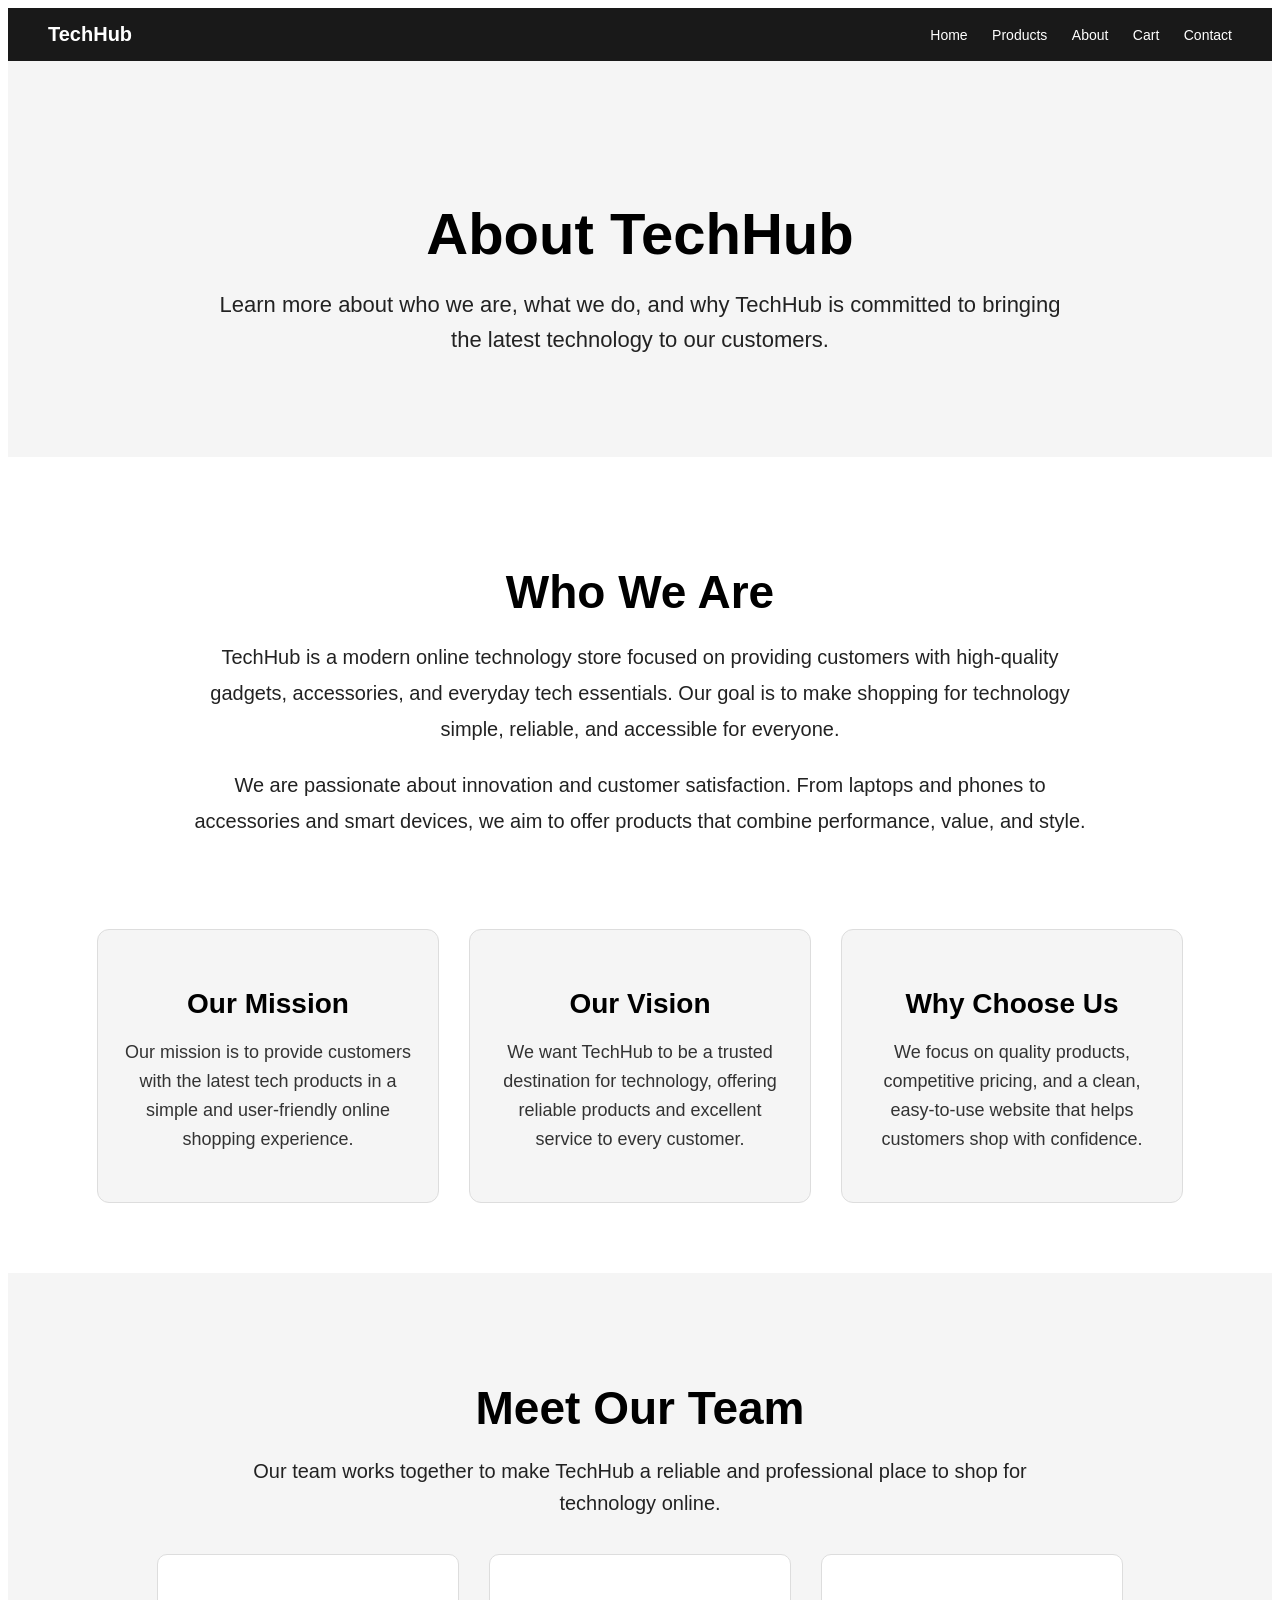
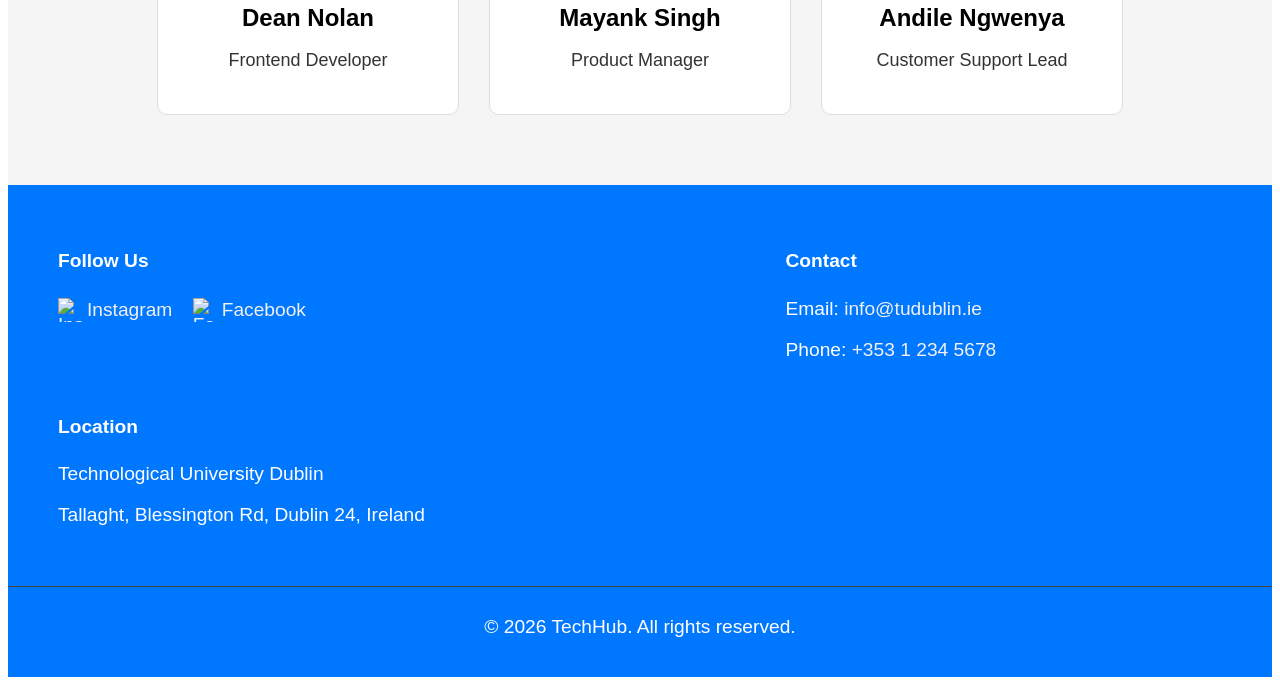
==== commit 6f98a949: "Update about_us.html" ====
--- a/about_us.html
+++ b/about_us.html
@@ -104,40 +104,42 @@
       </section>
     </main>
 
-    <footer class="site-footer">
-      <div class="footer-container">
-        <div class="footer-section social">
-          <h4>Follow Us</h4>
-          <a href="https://instagram.com" target="_blank">
-            <img
-              src="https://cdn.jsdelivr.net/gh/simple-icons/simple-icons/icons/instagram.svg"
-              alt="Instagram"
-            />
-            Instagram
-          </a>
-          <a href="https://facebook.com" target="_blank">
-            <img
-              src="https://cdn.jsdelivr.net/gh/simple-icons/simple-icons/icons/facebook.svg"
-              alt="Facebook"
-            />
-            Facebook
-          </a>
-        </div>
-        <div class="footer-section contact">
-          <h4>Contact</h4>
-          <p>Email: <a href="mailto:info@tudublin.ie">info@tudublin.ie</a></p>
-          <p>Phone: <a href="tel:+35312345678">+353 1 234 5678</a></p>
-        </div>
-        <div class="footer-section location">
-          <h4>Location</h4>
-          <p>Technological University Dublin</p>
-          <p>Tallaght, Blessington Rd, Dublin 24, Ireland</p>
-        </div>
-      </div>
+     <footer class="site-footer">
+  <div class="footer-container">
+    <div class="footer-section social">
+      <h4>Follow Us</h4>
+      <a href="https://instagram.com" target="_blank">
+        <img
+          src="https://cdn.simpleicons.org/instagram/ffffff"
+          alt="Instagram"
+        />
+        Instagram
+      </a>
+      <a href="https://facebook.com" target="_blank">
+        <img
+          src="https://cdn.simpleicons.org/facebook/ffffff"
+          alt="Facebook"
+        />
+        Facebook
+      </a>
+    </div>
 
-      <div class="footer-bottom">
-        <p>&copy; 2024 TechHub. All rights reserved.</p>
-      </div>
-    </footer>
+    <div class="footer-section contact">
+      <h4>Contact</h4>
+      <p>Email: <a href="mailto:info@tudublin.ie">info@tudublin.ie</a></p>
+      <p>Phone: <a href="tel:+35312345678">+353 1 234 5678</a></p>
+    </div>
+
+    <div class="footer-section location">
+      <h4>Location</h4>
+      <p>Technological University Dublin</p>
+      <p>Tallaght, Blessington Rd, Dublin 24, Ireland</p>
+    </div>
+  </div>
+
+  <div class="footer-bottom">
+    <p>&copy; 2026 TechHub. All rights reserved.</p>
+  </div>
+</footer>
   </body>
 </html>
--- a/style.css
+++ b/style.css
@@ -9,29 +9,32 @@
   background-color: #ffffff;
 }
 
-/* Navbar */
+/* NAVBAR */
 .navbar {
   display: flex;
-  justify-content: center;
-  background: darkblue;
-  padding: 30px;
-}
-
-.navbar a {
-  color: white;
+  justify-content: space-between;
+  align-items: center;
+  padding: 15px 40px;
+  background: rgba(0,0,0,0.9);
+  color: white;
+  position: sticky;
+  top: 0;
+}
+
+.logo {
+  font-size: 20px;
+  font-weight: bold;
+}
+
+.nav-links a {
+  color: white;
+  margin-left: 20px;
   text-decoration: none;
-  margin-left: 20px;
-  font-size: 30px;
-  font-weight: bold;
-  padding: 8px 15px;
-  border-radius: 5px;
-  transition: 0.3s;
-}
-
-/*  The blue colour Nav bar looks good so far so we can honestly just keep that for how it is right now  */
-.navbar a:hover {
-  background-color: rgb(0, 119, 255);
-  color: #fff;
+  font-size: 14px;
+}
+
+.nav-links a:hover {
+  color: #ccc;
 }
 
 /*  My footer */
@@ -105,35 +108,6 @@
   margin: 0;
   background: #f5f5f7;
 }
-
-/* NAVBAR */
-.home .navbar {
-  display: flex;
-  justify-content: space-between;
-  align-items: center;
-  padding: 15px 40px;
-  background: rgba(0,0,0,0.9);
-  color: white;
-  position: sticky;
-  top: 0;
-}
-
-.home .logo {
-  font-size: 20px;
-  font-weight: bold;
-}
-
-.home .nav-links a {
-  color: white;
-  margin-left: 20px;
-  text-decoration: none;
-  font-size: 14px;
-}
-
-.home .nav-links a:hover {
-  color: #ccc;
-}
-
 /* HERO */
 .home .middle {
   height: 80vh;
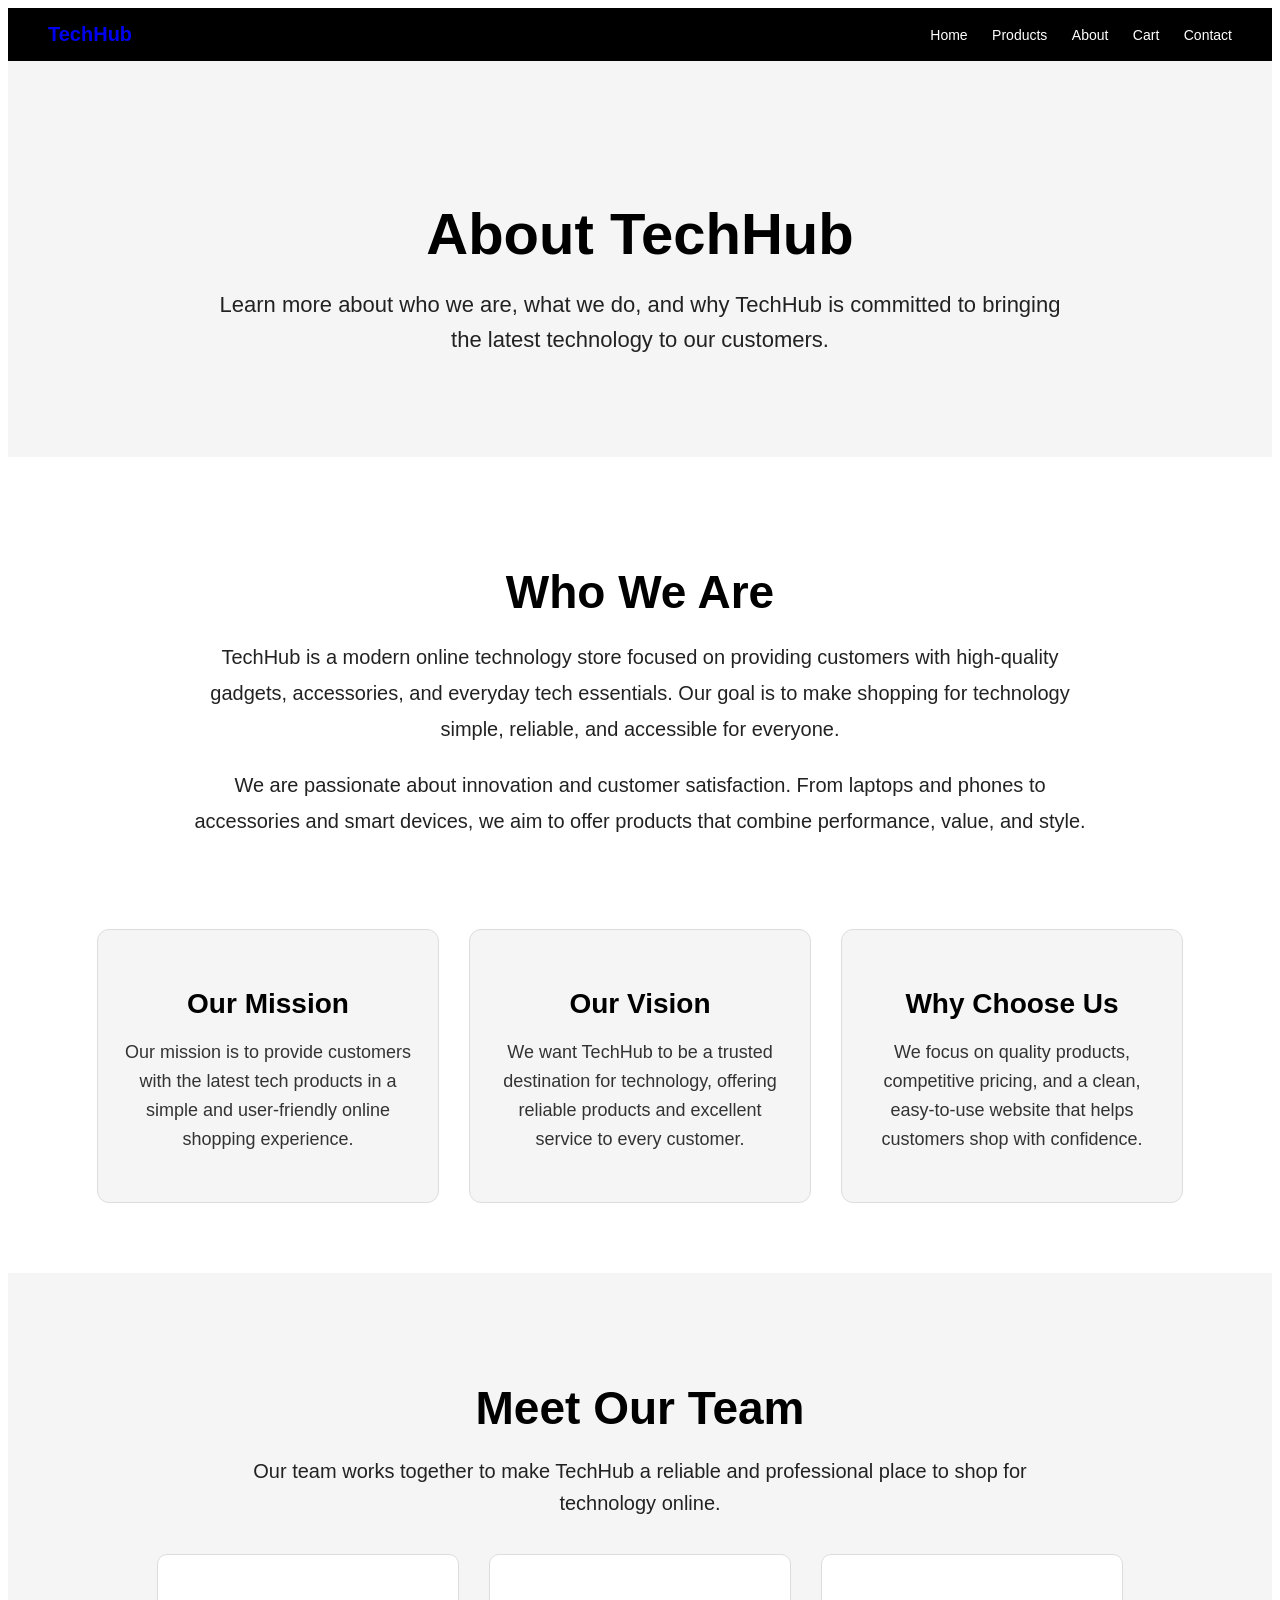
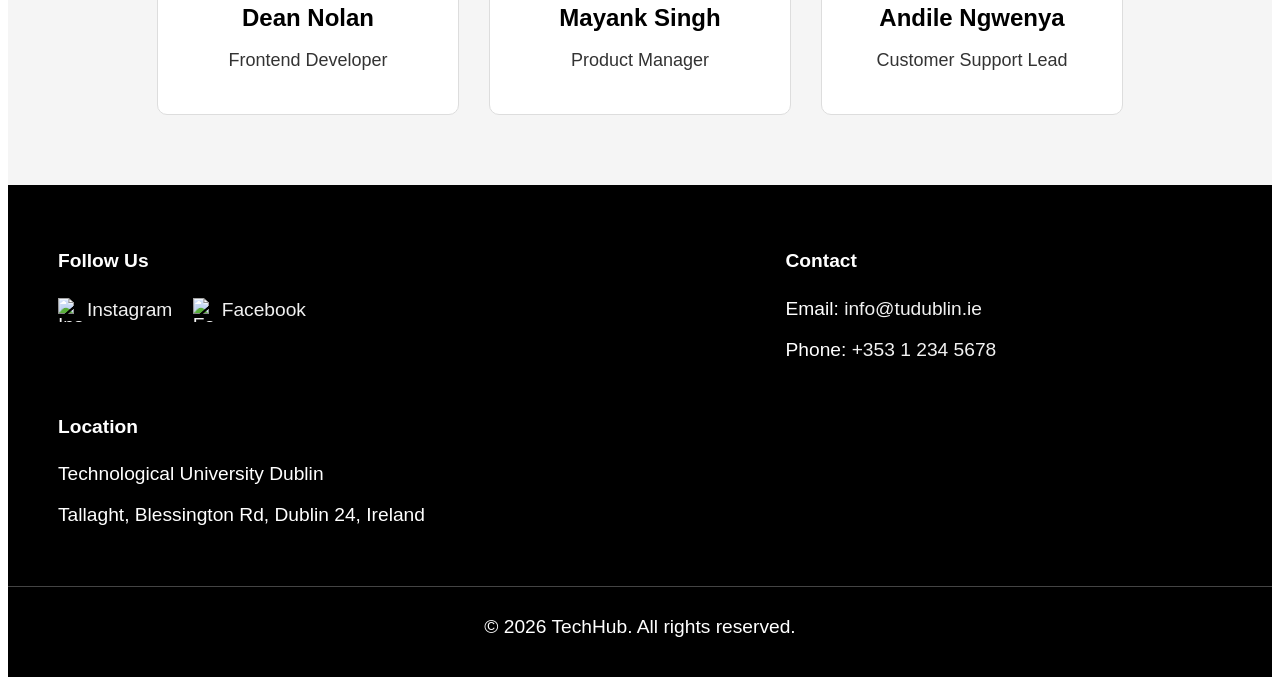
==== commit 80d853a7: "logo change" ====
--- a/about_us.html
+++ b/about_us.html
@@ -9,7 +9,7 @@
 
   <body class="about-page">
   <nav class="navbar">
-    <div class="logo">TechHub</div>
+<a href="index.html" class="logo">TechHub</a>    
     <div class="nav-links">
       <a href="index.html">Home</a>
       <a href="products.html">Products</a>
--- a/style.css
+++ b/style.css
@@ -15,7 +15,7 @@
   justify-content: space-between;
   align-items: center;
   padding: 15px 40px;
-  background: rgba(0,0,0,0.9);
+  background: #000;
   color: white;
   position: sticky;
   top: 0;
@@ -39,7 +39,7 @@
 
 /*  My footer */
 .site-footer {
-    background: #7ee3f0;
+    background: #000;
     color: #fff;
     padding: 20px 0;
     font-family: sans-serif;
@@ -57,7 +57,7 @@
 
 /*  This is the footer of the MAIN body */
 .site-footer {
-    background: rgb(0, 119, 255);
+    background: #000;
     color: #fff;
     
     font-family: sans-serif;
@@ -362,7 +362,7 @@
   margin-top: 10px;
   padding: 10px;
   border: none;
-  background: darkblue;
+  background: #000;
   color: white;
   cursor: pointer;
   border-radius: 5px;
@@ -713,3 +713,4 @@
     width: 90%;
   }
 }
+
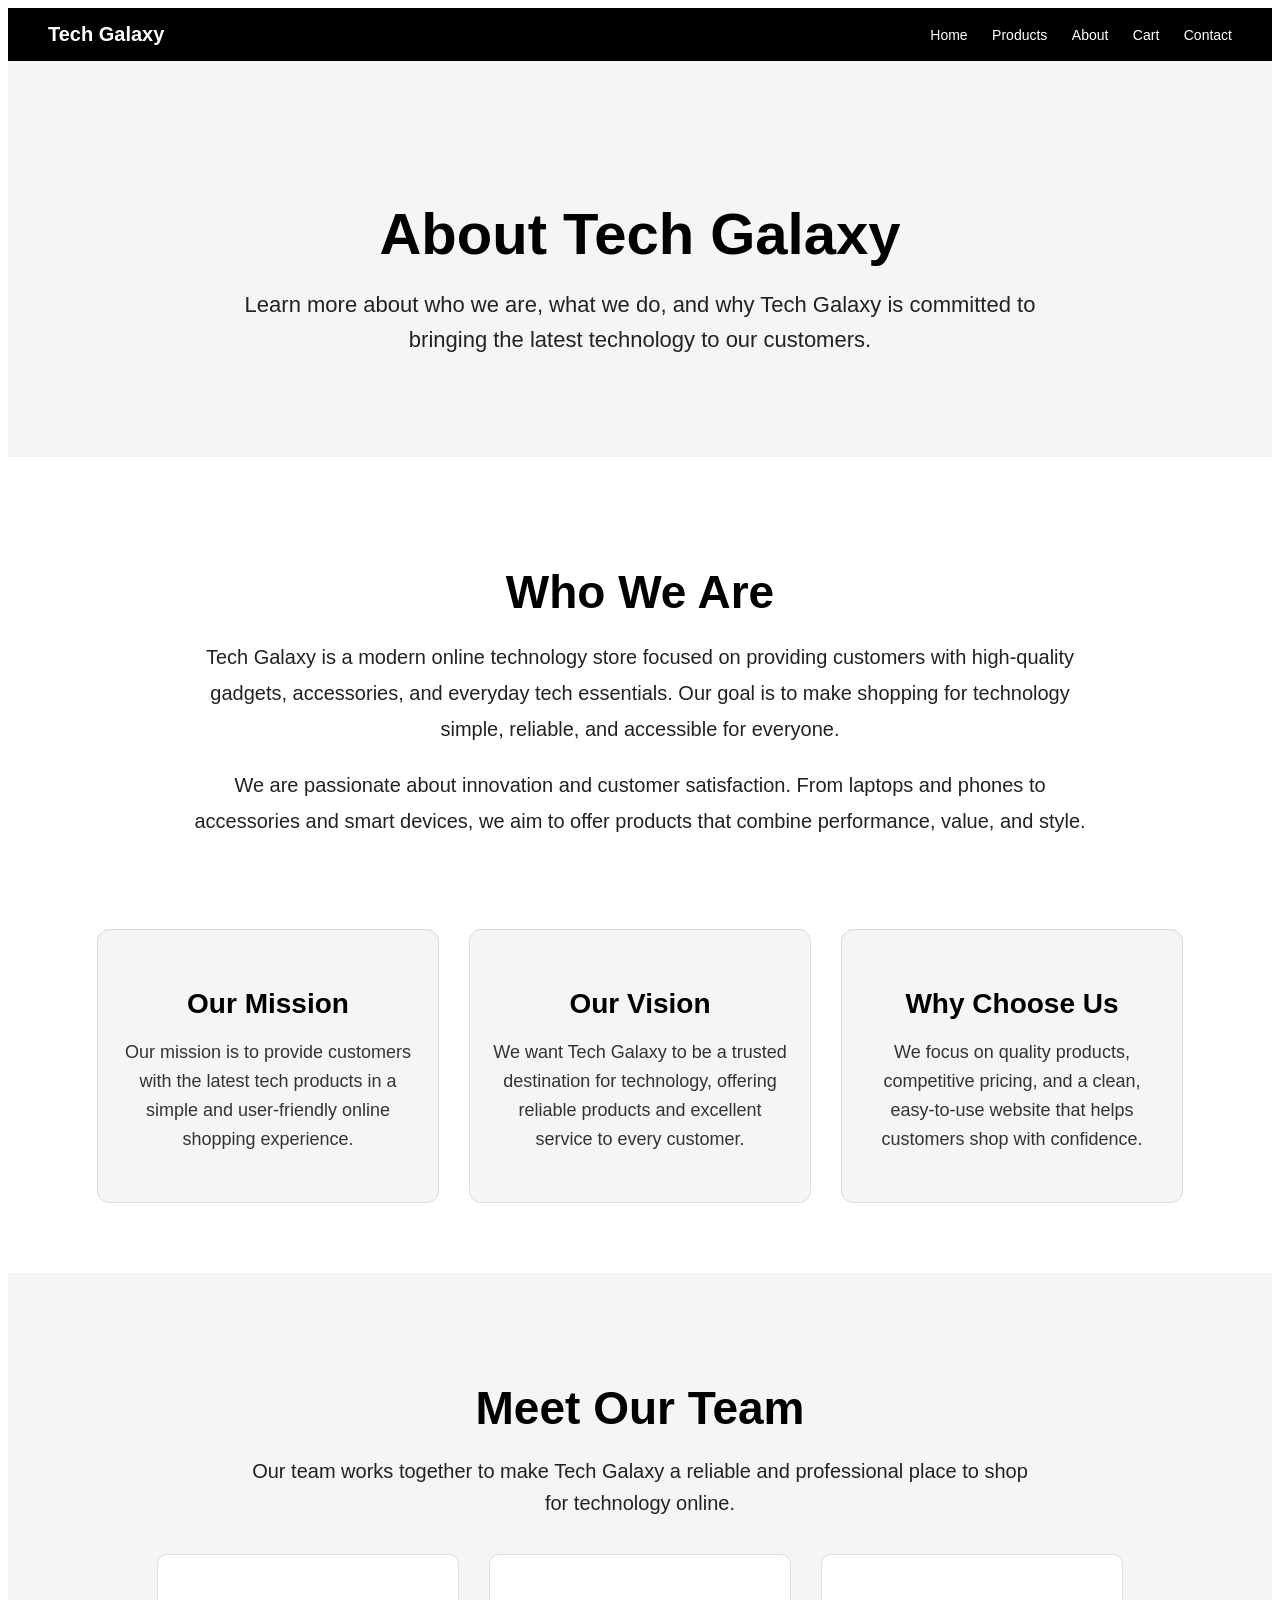
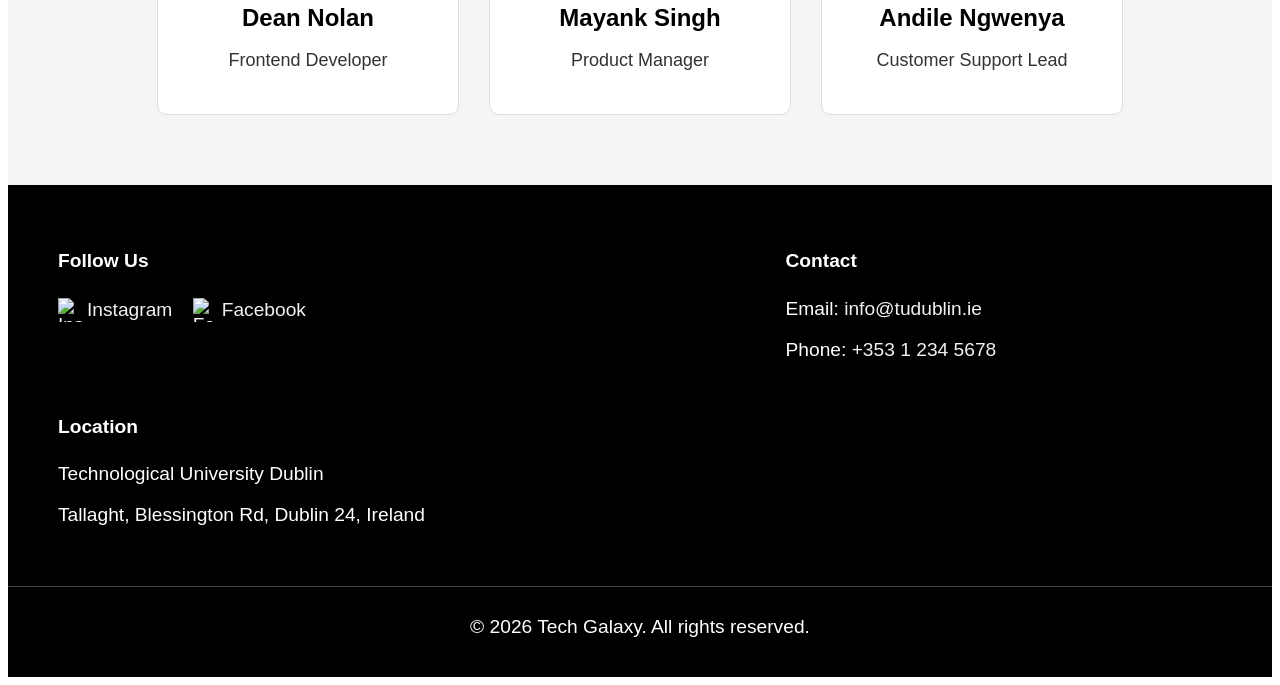
==== commit fbe4f288: "Update about_us.html" ====
--- a/about_us.html
+++ b/about_us.html
@@ -9,7 +9,7 @@
 
   <body class="about-page">
   <nav class="navbar">
-<a href="index.html" class="logo">TechHub</a>    
+<a href="index.html" class="logo">Tech Galaxy</a>    
     <div class="nav-links">
       <a href="index.html">Home</a>
       <a href="products.html">Products</a>
@@ -21,9 +21,9 @@
 
     <header class="about-hero">
       <div class="about-hero-content">
-        <h1>About TechHub</h1>
+        <h1>About Tech Galaxy</h1>
         <p>
-          Learn more about who we are, what we do, and why TechHub is committed
+          Learn more about who we are, what we do, and why Tech Galaxy is committed
           to bringing the latest technology to our customers.
         </p>
       </div>
@@ -34,7 +34,7 @@
         <div class="about-container">
           <h2>Who We Are</h2>
           <p>
-            TechHub is a modern online technology store focused on providing
+            Tech Galaxy is a modern online technology store focused on providing
             customers with high-quality gadgets, accessories, and everyday tech
             essentials. Our goal is to make shopping for technology simple,
             reliable, and accessible for everyone.
@@ -60,7 +60,7 @@
           <div class="about-card">
             <h3>Our Vision</h3>
             <p>
-              We want TechHub to be a trusted destination for technology,
+              We want Tech Galaxy to be a trusted destination for technology,
               offering reliable products and excellent service to every
               customer.
             </p>
@@ -80,7 +80,7 @@
         <div class="about-team-wrapper">
           <h2>Meet Our Team</h2>
           <p class="about-team-text">
-            Our team works together to make TechHub a reliable and professional
+            Our team works together to make Tech Galaxy a reliable and professional
             place to shop for technology online.
           </p>
 
@@ -138,7 +138,7 @@
   </div>
 
   <div class="footer-bottom">
-    <p>&copy; 2026 TechHub. All rights reserved.</p>
+    <p>&copy; 2026 Tech Galaxy. All rights reserved.</p>
   </div>
 </footer>
   </body>
--- a/style.css
+++ b/style.css
@@ -24,6 +24,7 @@
 .logo {
   font-size: 20px;
   font-weight: bold;
+  color: white;
 }
 
 .nav-links a {
